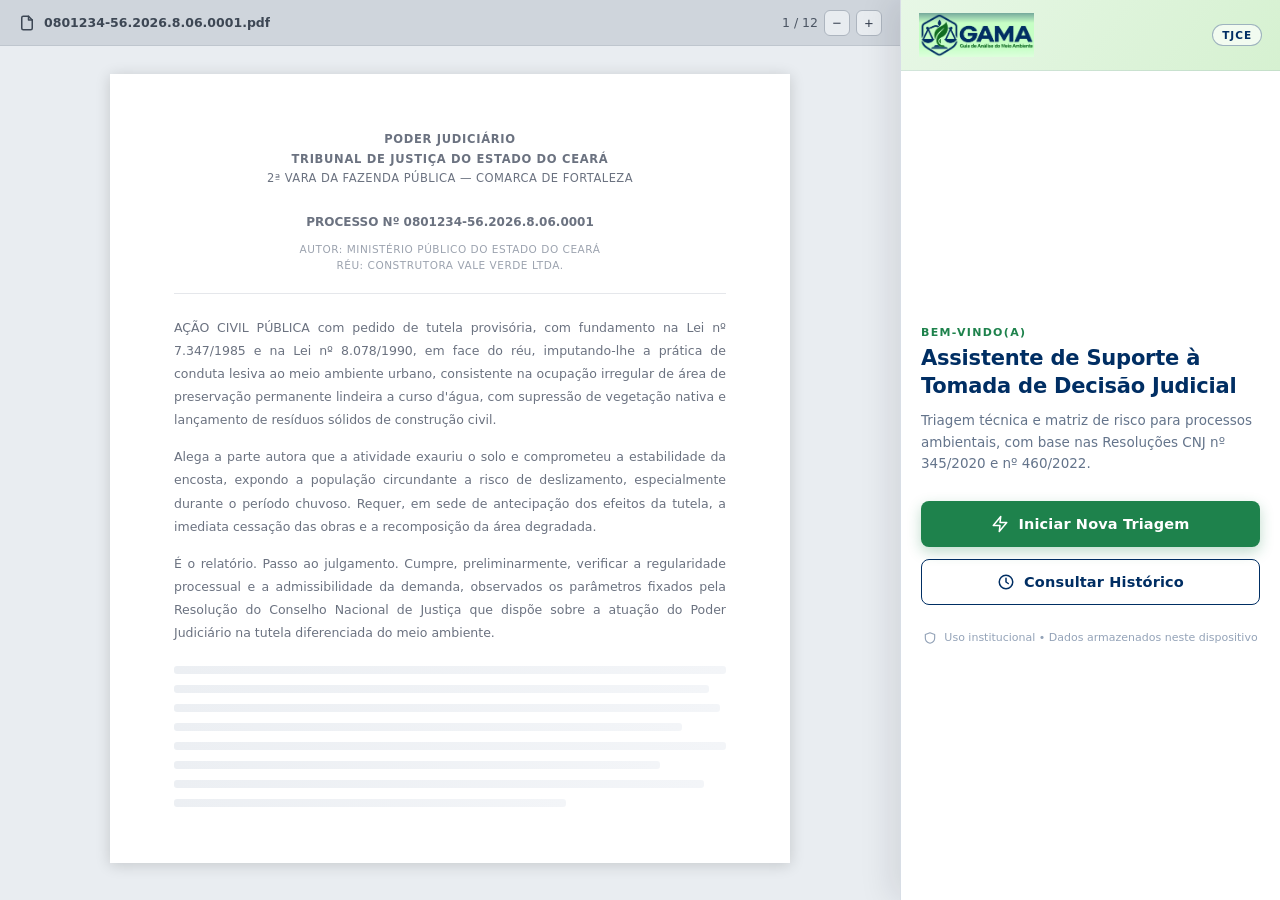
==== index.html @ 574e11e7 "docs: reescrever README e adicionar pagina de entrada da demo" ====
<!DOCTYPE html>
<html lang="pt-BR">
<head>
  <meta charset="UTF-8" />
  <meta name="viewport" content="width=device-width, initial-scale=1.0" />
  <meta http-equiv="refresh" content="0; url=Hackathon_TJCE_GAMA/Assistent/sidebar.html" />
  <link rel="canonical" href="Hackathon_TJCE_GAMA/Assistent/sidebar.html" />
  <title>GAMA Assistente — Demonstração</title>
  <style>
    html, body {
      height: 100%;
      margin: 0;
    }
    body {
      display: flex;
      flex-direction: column;
      align-items: center;
      justify-content: center;
      gap: 14px;
      background: linear-gradient(125deg, #e7f7e6 0%, #d6f1d1 100%);
      color: #002e63;
      font-family: "Inter", "Roboto", -apple-system, BlinkMacSystemFont, "Segoe UI",
        system-ui, Arial, sans-serif;
      text-align: center;
      padding: 24px;
    }
    h1 {
      margin: 0;
      font-size: 26px;
      font-weight: 800;
      letter-spacing: 0.02em;
    }
    p {
      margin: 0;
      max-width: 460px;
      color: #3f5570;
      font-size: 15px;
      line-height: 1.6;
    }
    a {
      display: inline-block;
      margin-top: 6px;
      padding: 12px 22px;
      border-radius: 8px;
      background: #1e824c;
      color: #fff;
      font-size: 15px;
      font-weight: 700;
      text-decoration: none;
      box-shadow: 0 5px 14px rgba(30, 130, 76, 0.28);
    }
    a:hover {
      background: #196f41;
    }
  </style>
</head>
<body>
  <h1>GAMA Assistente</h1>
  <p>
    Guia de Análise do Meio Ambiente — assistente de suporte à tomada de decisão
    judicial do TJCE. Carregando a demonstração...
  </p>
  <a href="Hackathon_TJCE_GAMA/Assistent/sidebar.html">Abrir demonstração</a>
  <script>
    window.location.replace("Hackathon_TJCE_GAMA/Assistent/sidebar.html");
  </script>
</body>
</html>
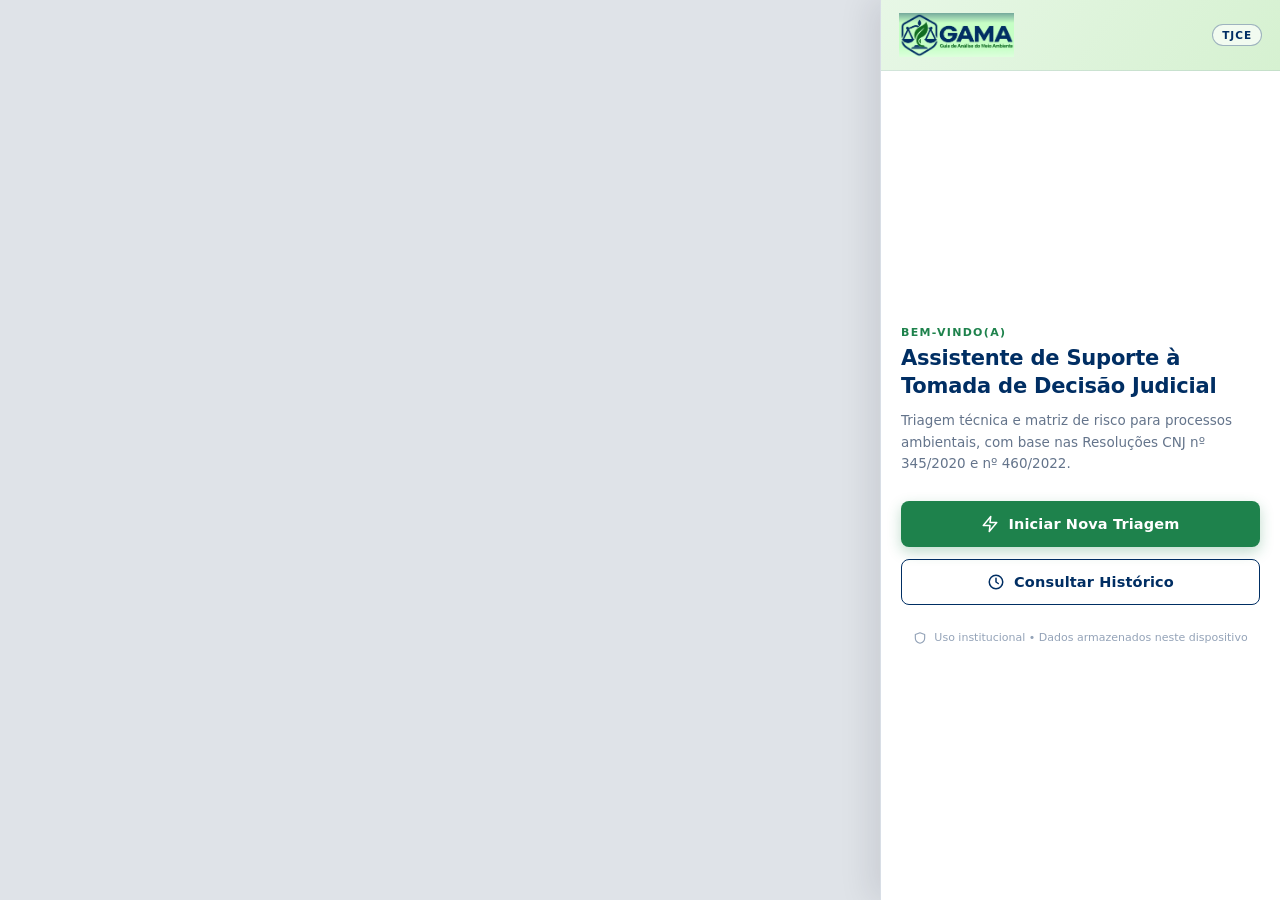
==== commit a3bf6007: "refactor: css modular, content script implementado e comentarios em pt-BR - styles.css dividido em 7" ====
--- a/index.html
+++ b/index.html
@@ -1,66 +1,47 @@
 <!DOCTYPE html>
 <html lang="pt-BR">
 <head>
+  <!-- ============================================================
+       PAGINA DE ENTRADA DO GITHUB PAGES
+       Esta pagina existe apenas para receber o visitante e
+       redireciona automaticamente para a demonstracao real,
+       que fica no arquivo sidebar.html dentro da pasta
+       Hackathon_TJCE_GAMA/Assistent.
+       Os estilos estao em um arquivo separado: index.css
+       ============================================================ -->
   <meta charset="UTF-8" />
   <meta name="viewport" content="width=device-width, initial-scale=1.0" />
+
+  <!-- Redirecionamento automatico do navegador para a demo -->
   <meta http-equiv="refresh" content="0; url=Hackathon_TJCE_GAMA/Assistent/sidebar.html" />
+
+  <!-- Link canonico: ajuda buscadores a entender o destino real -->
   <link rel="canonical" href="Hackathon_TJCE_GAMA/Assistent/sidebar.html" />
-  <title>GAMA Assistente — Demonstração</title>
-  <style>
-    html, body {
-      height: 100%;
-      margin: 0;
-    }
-    body {
-      display: flex;
-      flex-direction: column;
-      align-items: center;
-      justify-content: center;
-      gap: 14px;
-      background: linear-gradient(125deg, #e7f7e6 0%, #d6f1d1 100%);
-      color: #002e63;
-      font-family: "Inter", "Roboto", -apple-system, BlinkMacSystemFont, "Segoe UI",
-        system-ui, Arial, sans-serif;
-      text-align: center;
-      padding: 24px;
-    }
-    h1 {
-      margin: 0;
-      font-size: 26px;
-      font-weight: 800;
-      letter-spacing: 0.02em;
-    }
-    p {
-      margin: 0;
-      max-width: 460px;
-      color: #3f5570;
-      font-size: 15px;
-      line-height: 1.6;
-    }
-    a {
-      display: inline-block;
-      margin-top: 6px;
-      padding: 12px 22px;
-      border-radius: 8px;
-      background: #1e824c;
-      color: #fff;
-      font-size: 15px;
-      font-weight: 700;
-      text-decoration: none;
-      box-shadow: 0 5px 14px rgba(30, 130, 76, 0.28);
-    }
-    a:hover {
-      background: #196f41;
-    }
-  </style>
+
+  <!-- Folha de estilo externa (nada de CSS embutido aqui) -->
+  <link rel="stylesheet" href="index.css" />
+
+  <title>GAMA Assistente - Demonstracao</title>
 </head>
 <body>
+  <!-- Titulo exibido durante o breve instante do carregamento -->
   <h1>GAMA Assistente</h1>
+
+  <!-- Explicacao breve do projeto para quem chega pelo link -->
   <p>
-    Guia de Análise do Meio Ambiente — assistente de suporte à tomada de decisão
-    judicial do TJCE. Carregando a demonstração...
+    Guia de Analise do Meio Ambiente - assistente de suporte a tomada de
+    decisao judicial do TJCE. Carregando a demonstracao...
   </p>
-  <a href="Hackathon_TJCE_GAMA/Assistent/sidebar.html">Abrir demonstração</a>
+
+  <!-- Botao de reserva: caso o JavaScript esteja bloqueado,
+       o visitante ainda consegue chegar na demo clicando aqui -->
+  <a href="Hackathon_TJCE_GAMA/Assistent/sidebar.html">Abrir demonstracao</a>
+
+  <!--
+    Redirecionamento por JavaScript. E mais rapido e confiavel
+    do que apenas a meta tag de refresh acima. As duas vias
+    existem para garantir que o visitante sempre chegue na demo.
+  -->
   <script>
     window.location.replace("Hackathon_TJCE_GAMA/Assistent/sidebar.html");
   </script>
--- a/index.css
+++ b/index.css
@@ -0,0 +1,61 @@
+/* ============================================================
+   ARQUIVO: index.css
+   O que este arquivo cuida:
+   - Pagina de entrada do GitHub Pages (index.html na raiz)
+   - Ela so redireciona o visitante para a demonstracao
+   - Os estilos deixam a espera agradavel de se ver
+   ============================================================ */
+
+html, body {
+  height: 100%;
+  margin: 0;
+}
+
+/* Fundo em degradê de menta, igual ao cabecalho da extensao */
+body {
+  display: flex;
+  flex-direction: column;
+  align-items: center;
+  justify-content: center;
+  gap: 14px;
+  background: linear-gradient(125deg, #e7f7e6 0%, #d6f1d1 100%);
+  color: #002e63;
+  font-family: "Inter", "Roboto", -apple-system, BlinkMacSystemFont, "Segoe UI",
+    system-ui, Arial, sans-serif;
+  text-align: center;
+  padding: 24px;
+}
+
+/* Titulo da pagina */
+h1 {
+  margin: 0;
+  font-size: 26px;
+  font-weight: 800;
+  letter-spacing: 0.02em;
+}
+
+/* Texto explicativo curto */
+p {
+  margin: 0;
+  max-width: 460px;
+  color: #3f5570;
+  font-size: 15px;
+  line-height: 1.6;
+}
+
+/* Botao de reserva, caso o redirecionamento automatico falhe */
+a {
+  display: inline-block;
+  margin-top: 6px;
+  padding: 12px 22px;
+  border-radius: 8px;
+  background: #1e824c;
+  color: #fff;
+  font-size: 15px;
+  font-weight: 700;
+  text-decoration: none;
+  box-shadow: 0 5px 14px rgba(30, 130, 76, 0.28);
+}
+a:hover {
+  background: #196f41;
+}
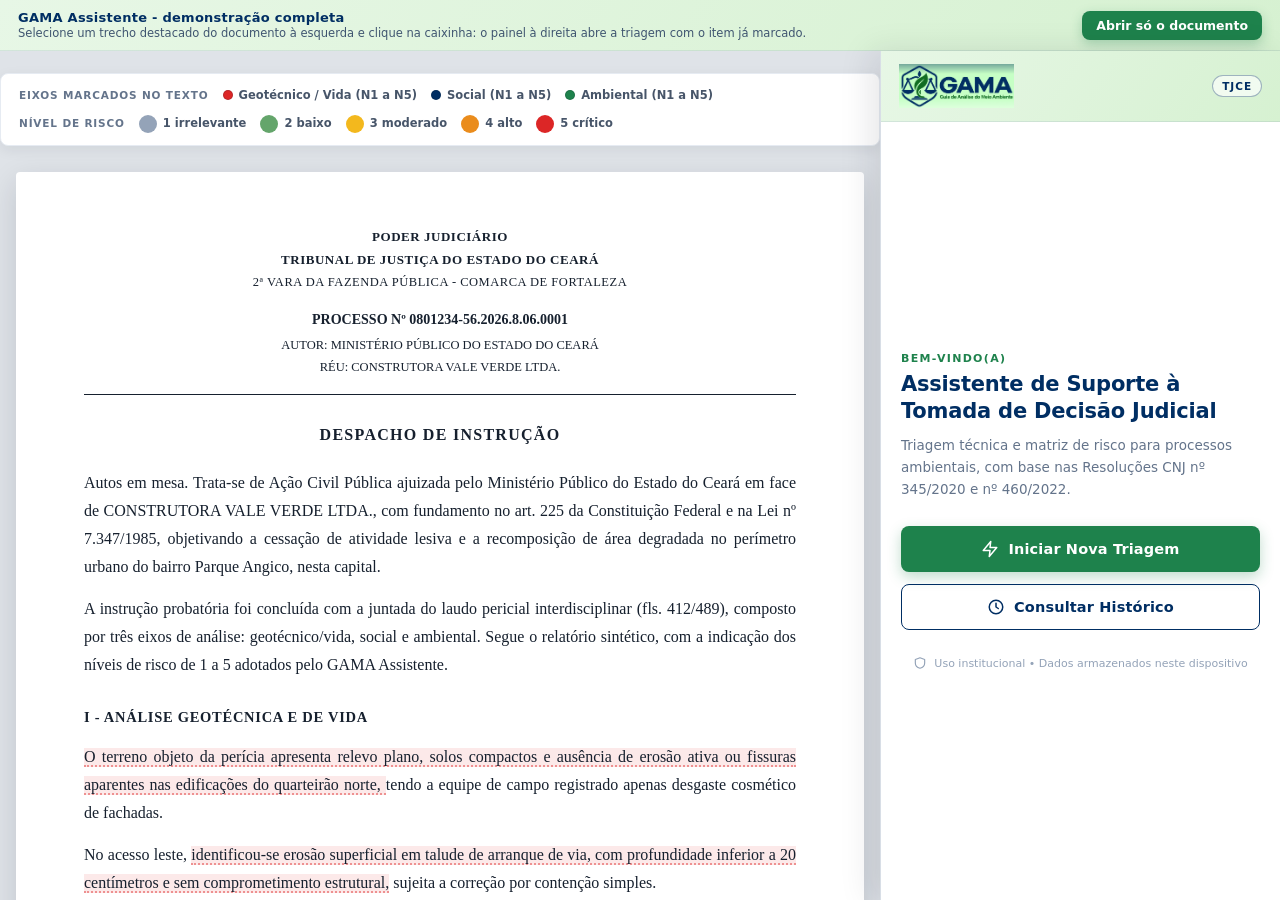
==== commit f4962a20: "feat: demonstracao completa com documento e painel lado a lado - demonstracao.html: pagina que embut" ====
--- a/index.html
+++ b/index.html
@@ -13,10 +13,10 @@
   <meta name="viewport" content="width=device-width, initial-scale=1.0" />
 
   <!-- Redirecionamento automatico do navegador para a demo -->
-  <meta http-equiv="refresh" content="0; url=Hackathon_TJCE_GAMA/Assistent/sidebar.html" />
+  <meta http-equiv="refresh" content="0; url=demonstracao.html" />
 
   <!-- Link canonico: ajuda buscadores a entender o destino real -->
-  <link rel="canonical" href="Hackathon_TJCE_GAMA/Assistent/sidebar.html" />
+  <link rel="canonical" href="demonstracao.html" />
 
   <!-- Folha de estilo externa (nada de CSS embutido aqui) -->
   <link rel="stylesheet" href="index.css" />
@@ -35,7 +35,7 @@
 
   <!-- Botao de reserva: caso o JavaScript esteja bloqueado,
        o visitante ainda consegue chegar na demo clicando aqui -->
-  <a href="Hackathon_TJCE_GAMA/Assistent/sidebar.html">Abrir demonstracao</a>
+  <a href="demonstracao.html">Abrir demonstracao</a>
 
   <!--
     Redirecionamento por JavaScript. E mais rapido e confiavel
@@ -43,7 +43,7 @@
     existem para garantir que o visitante sempre chegue na demo.
   -->
   <script>
-    window.location.replace("Hackathon_TJCE_GAMA/Assistent/sidebar.html");
+    window.location.replace("demonstracao.html");
   </script>
 </body>
 </html>
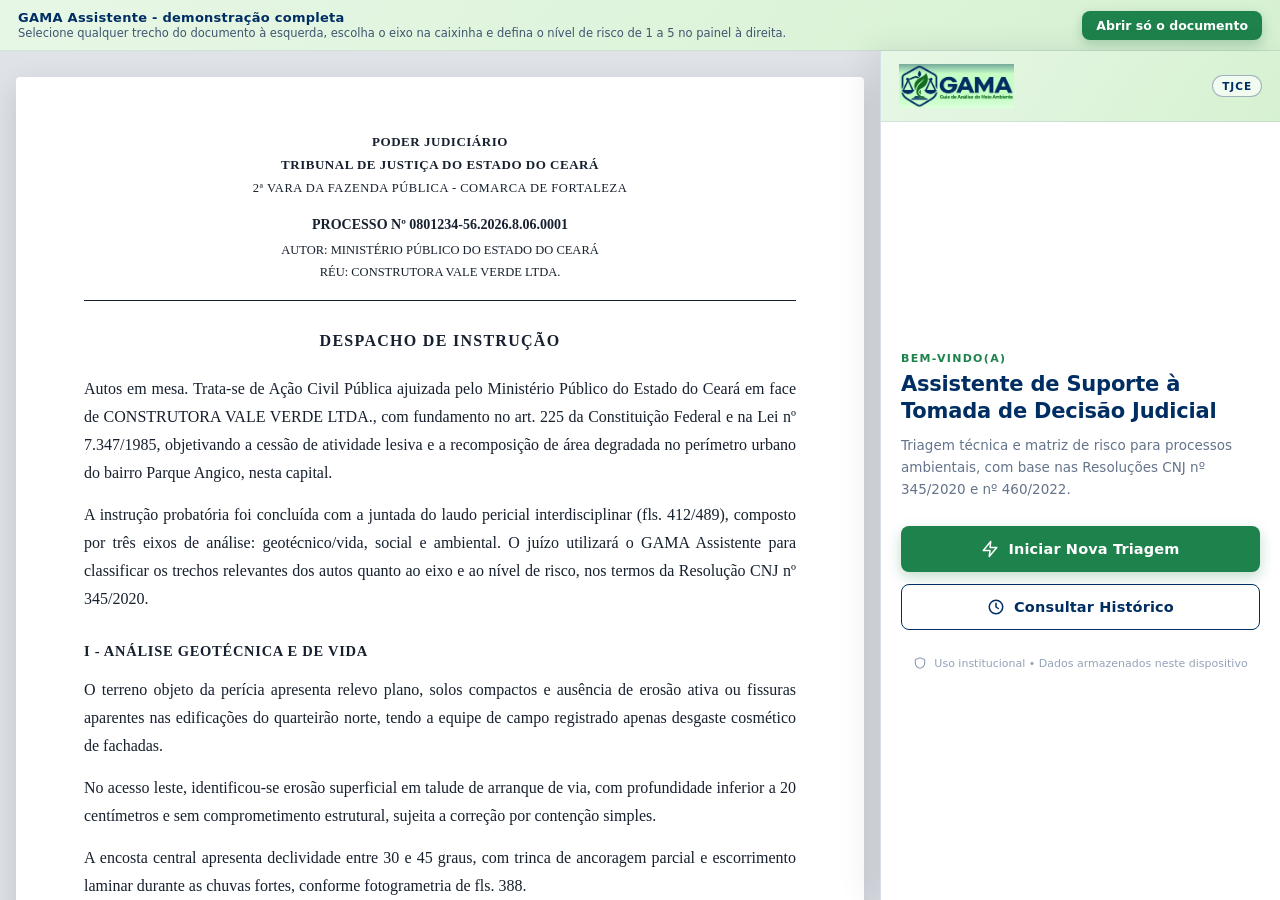
==== commit 66174b3f: "chore: metadados og e favicon nas paginas do github pages" ====
--- a/index.html
+++ b/index.html
@@ -20,6 +20,18 @@
 
   <!-- Folha de estilo externa (nada de CSS embutido aqui) -->
   <link rel="stylesheet" href="index.css" />
+
+  <!-- Favicon: usa o logo do projeto (evita o 404 do favicon padrao) -->
+  <link rel="icon" type="image/png" href="logo.png" />
+
+  <!-- Descricao e preview de link (usado quando o jurado cola o
+       endereco no chat, WhatsApp ou slide) -->
+  <meta name="description" content="GAMA Assistente - assistente de suporte a tomada de decisao judicial do TJCE: triagem guiada, semaforo de risco em tres eixos e relatorio de analise anonimizado." />
+  <meta property="og:title" content="GAMA Assistente - Demonstracao" />
+  <meta property="og:description" content="Triagem guiada, matriz de risco em tres eixos e relatorio de analise anonimizado. Hackathon TJCE + UFC." />
+  <meta property="og:image" content="https://insli.github.io/GAMA_Assistente/logo.png" />
+  <meta property="og:type" content="website" />
+  <meta name="twitter:card" content="summary_large_image" />
 
   <title>GAMA Assistente - Demonstracao</title>
 </head>
